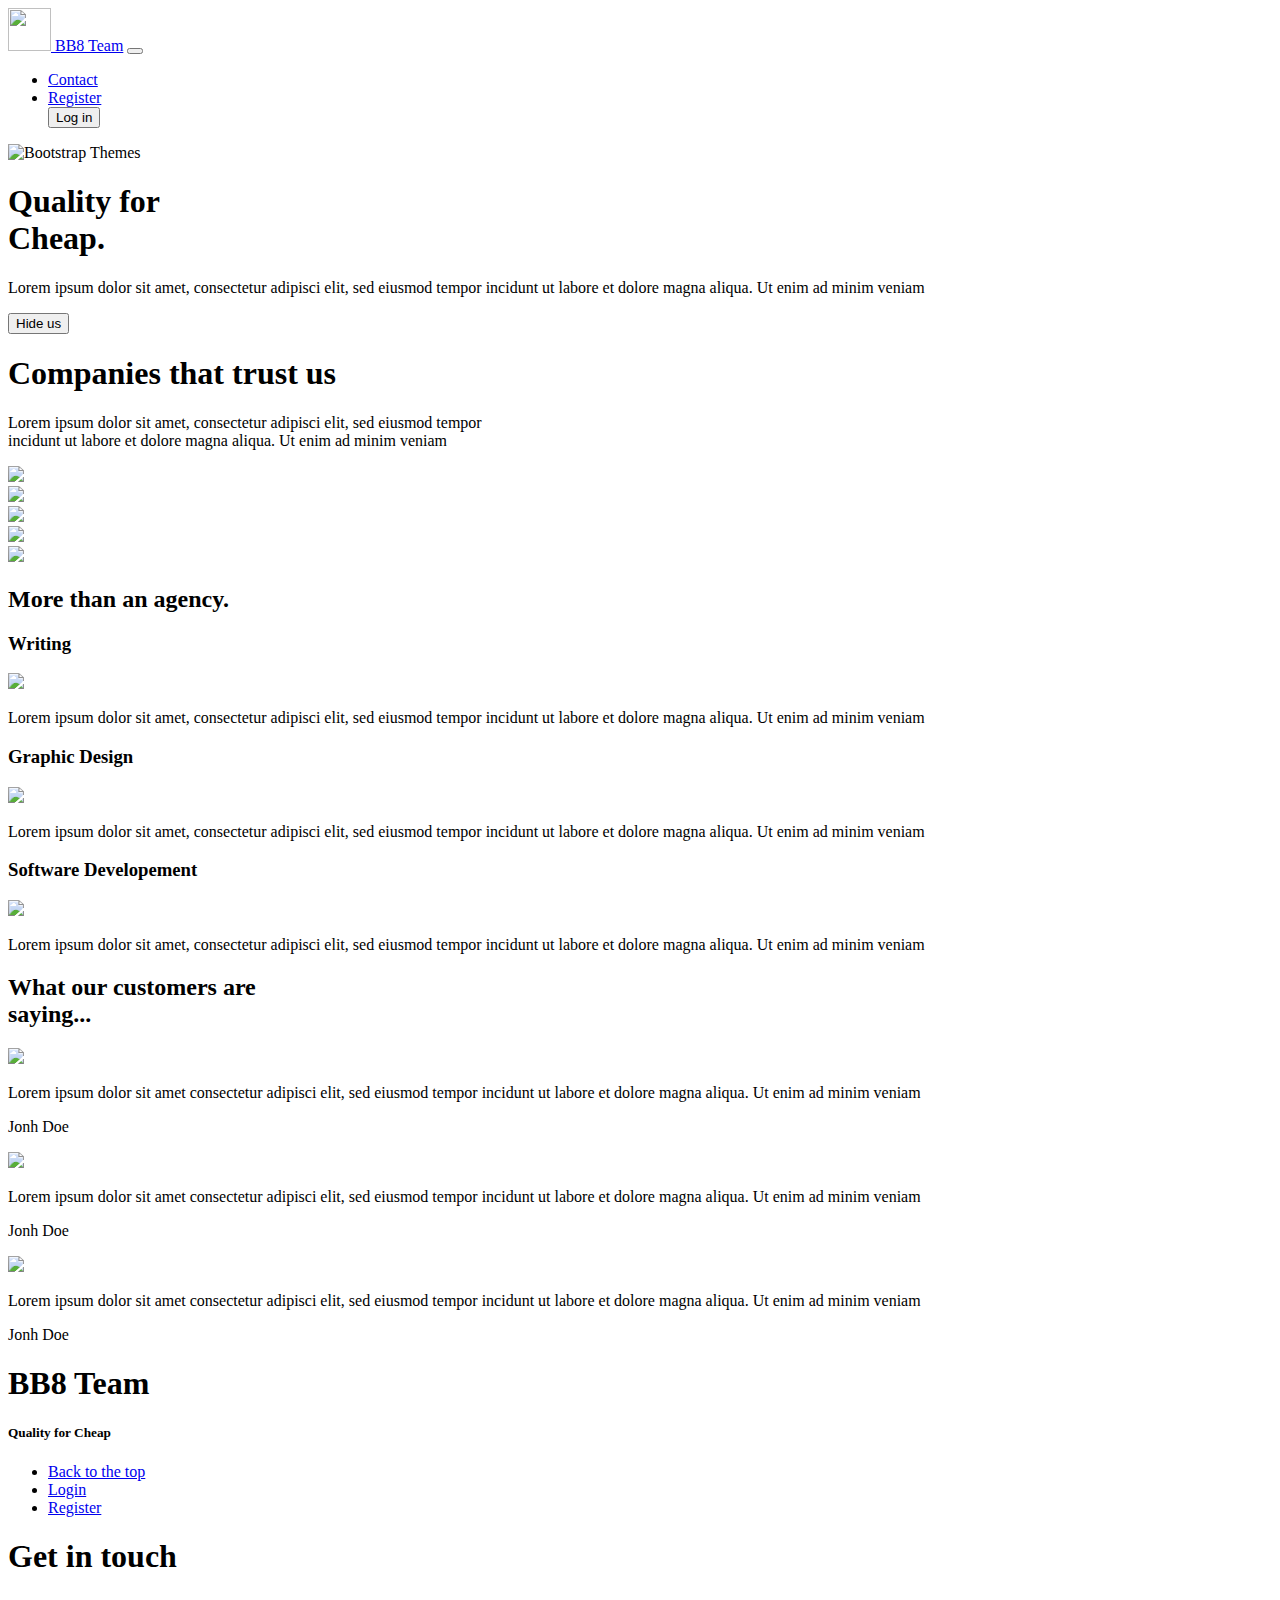
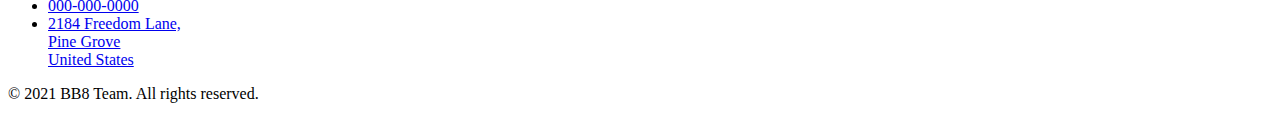
==== index.html @ 25f7b1ad "Update index.html" ====
<!doctype html>
<html lang="en">
<head>
  <meta charset="utf-8">
  <meta name="viewport" content="width=device-width, initial-scale=1">
  <link href="https://cdn.jsdelivr.net/npm/bootstrap@5.1.2/dist/css/bootstrap.min.css" rel="stylesheet" integrity="sha384-uWxY/CJNBR+1zjPWmfnSnVxwRheevXITnMqoEIeG1LJrdI0GlVs/9cVSyPYXdcSF" crossorigin="anonymous">
  <link rel="stylesheet" href="../bb8_team/assets/css/bootstrap.css">
  <title>BB8 Team</title>
</head>
<body loading="lazy">

  <section id="header">

    <nav class="navbar navbar-expand-lg navbar-light shadow-sm">
      <div class="container">
        <a class="navbar-brand fw-bold title" href="#">
          <img src="../bb8team/images/Logo.png" width="43" height="43"> BB8 Team</a>

        <button class="navbar-toggler" type="button" data-bs-toggle="collapse" data-bs-target="#navbarNav" aria-controls="navbarNav" aria-expanded="false" aria-label="Toggle navigation">
          <span class="navbar-toggler-icon"></span>
        </button>
        <div class="collapse navbar-collapse justify-content-end" id="navbarNav">
          <ul class="navbar-nav">
            <li class="nav-item">
              <a class="nav-link px-5 fw-normal" href="#">Contact</a>
            </li>
            <li class="nav-item">
              <a class="nav-link px-5 fw-normal" href="#">Register</a>
            </li>
            <button type="button" class="btn btn-primary btn-padding-y-sm w-100 text-white btn-nav px-5">Log in</button>
          </ul>
        </div>
      </div>
    </nav>

  </section>

  <section id="main">

    <div class="container-xxl col-xxl-10 px-5 py-5">
      <div class="row flex-lg-row-reverse align-items-center g-5 py-5">
        <div class="col-10 col-sm-8 col-lg-6">
          <img src="../bb8team/images/Ilustration.svg" class="d-block mx-lg-auto float-end img-fluid img--flat" alt="Bootstrap Themes" width="486" height="612" loading="lazy">
        </div>
        <div class="col-lg-6 ">
          <h1 class="display-1--h1 lh-1 mb-5">Quality for <br />
          Cheap.</h1>
          <p class="lead display-2--p">Lorem ipsum dolor sit amet, consectetur adipisci elit, sed eiusmod tempor incidunt ut labore et dolore magna aliqua. Ut enim ad minim veniam</p>
          <div class="d-grid gap-2 d-md-flex justify-content-md-start">
            <button type="button" class="btn px-5 btn-hide">Hide us</button>
          </div>
        </div>
      </div>
    </div>

  <section>

  <section id="companies">
      
      <div class="px-4 py-5 my-5 text-center">
        <h1 class="display-4 fw-bold">Companies that trust us</h1>
        <div class="col-lg-12 mx-auto">
          <p class="lead mb-4 fw-normal">Lorem ipsum dolor sit amet, consectetur adipisci elit, sed eiusmod tempor <br />
            incidunt ut labore et dolore magna aliqua. Ut enim ad minim veniam</p>
          <div class="col-lg-12 mx-auto">
            <div class="row justify-content-center align-items-center">
              <div class="col">
                <img src="../bb8team/images/logo-7 1-1.png" />
              </div>
              <div class="col">
                <img src="../bb8team/images/logo-6 1-1.png" />
              </div>
              <div class="col">
                <img src="../bb8team/images/logo-9 1-1.png" />
              </div>
              <div class="col">
                <img src="../bb8team/images/logo-8 1-1.png" />
              </div>
              <div class="col">
                <img src="../bb8team/images/logo-24 1-1.png" />
              </div>
            </div>
          </div>
        </div>
      </div>

  </section>

  <section id="products">

    <div class="container justify-content-center">
      <div class="row">
        <div class="col-md-12">
          <h2 class="display-3 text-center mb-5 mt-xl-5">
            <span class="display-3 fw-bold mb-4">More than an agency.</span>
          </h2>
        </div>
      </div>

      <div class="row justify-content-between mx-auto products">
        
        <div class="card products mb-5 mt-xl-5">
          <h3 class="card-title writing">Writing</h3>
          <div class="icon"><img src="../bb8team/images/Frame 2.svg" /></div>
          <p class="description">Lorem ipsum dolor sit amet, consectetur adipisci elit, sed eiusmod tempor incidunt ut labore et dolore magna aliqua. Ut enim ad minim veniam</p>
        </div>

        <div class="card products mb-5 mt-xl-5">
          <h3 class="card-title graphic">Graphic Design</h3>
          <div class="icon"><img src="../bb8team/images/graphicDesign_icon.svg" /></div>
          <p class="description">Lorem ipsum dolor sit amet, consectetur adipisci elit, sed eiusmod tempor incidunt ut labore et dolore magna aliqua. Ut enim ad minim veniam</p>
        </div>

        <div class="card products mb-5 mt-xl-5">
          <h3 class="card-title soft">Software Developement</h3>
          <div class="icon"><img src="../bb8team/images/softwareDevelopment_icon.svg" /></div>
          <p class="description">Lorem ipsum dolor sit amet, consectetur adipisci elit, sed eiusmod tempor incidunt ut labore et dolore magna aliqua. Ut enim ad minim veniam</p>
        </div>

      </div>
    </div>

  </section>

  <section id="testemunials">

    <div class="container justify-content-center">
      <div class="row">
        <div class="col-md-12">
          <h2 class="display-3 text-left mb-5 mt-xl-5">
            <span class="display-4 fw-bold mb-4">What our customers are <br /> saying...</span>
          </h2>
        </div>
      </div>

      <div class="row justify-content-between mx-auto testemunials">
        
        <div class="card card-testemunials mb-5 mt-xl-5">
          <div class="icon-quot"><img src="../bb8team/images/quot.svg" /></div>
          <p class="description">Lorem ipsum dolor sit amet consectetur adipisci elit, sed eiusmod tempor incidunt ut labore et dolore magna aliqua. Ut enim ad minim veniam</p>
          <p class="name">Jonh Doe</p>
        </div>

        <div class="card card-testemunials mb-5 mt-xl-5">
          <div class="icon-quot"><img src="../bb8team/images/quot.svg" /></div>
          <p class="description">Lorem ipsum dolor sit amet consectetur adipisci elit, sed eiusmod tempor incidunt ut labore et dolore magna aliqua. Ut enim ad minim veniam</p>
          <p class="name">Jonh Doe</p>
        </div>

        <div class="card card-testemunials mb-5 mt-xl-5">
          <div class="icon-quot"><img src="../bb8team/images/quot.svg" /></div>
          <p class="description">Lorem ipsum dolor sit amet consectetur adipisci elit, sed eiusmod tempor incidunt ut labore et dolore magna aliqua. Ut enim ad minim veniam</p>
          <p class="name">Jonh Doe</p>
        </div>

      </div>
    </div>

  </section>

  <section id="footer">

    <div class="container">
    <div class="row container justify-content-center footer">
        
      <div class="row g-2">
        <div class="col-6 col-md-6 text-start footer-start">
          <div class="footer-title">
            <h1>BB8 Team</h1>
            <h5>Quality for Cheap</h5>
          </div>
          <ul class="nav mt-5 flex-column">
            <li class="nav-item">
              <a class="nav-link active" href="#">Back to the top</a>
            </li>
            <li class="nav-item">
              <a class="nav-link" href="#">Login</a>
            </li>
            <li class="nav-item">
              <a class="nav-link" href="#">Register</a>
            </li>
          </ul>
        </div>

        <div class="col-6 col-md-6 text-end footer-center">
          <div class="footer-title">
            <h1>Get in touch</h1>
          </div>
          <ul class="nav mt-5 flex-column">
            <li class="nav-item">
              <a class="nav-link active" href="#">000-000-0000</a>
            </li>
            <li class="nav-item">
              <a class="nav-link" href="#">2184 Freedom Lane, <br />
              Pine Grove <br />
              United States</a>
            </li>
          </ul>
        </div>

        <div class="col-6 col-12 text-center footer-end">
          <div class="copy">
            <p>© 2021 BB8 Team. All rights reserved.
            </p>
          </div>
        </div>
        </div>
      </div>
        
    </div>
    </div>

  </section>

<script src="https://cdn.jsdelivr.net/npm/bootstrap@5.1.2/dist/js/bootstrap.bundle.min.js" integrity="sha384-kQtW33rZJAHjgefvhyyzcGF3C5TFyBQBA13V1RKPf4uH+bwyzQxZ6CmMZHmNBEfJ" crossorigin="anonymous"></script>
</body>
</html>
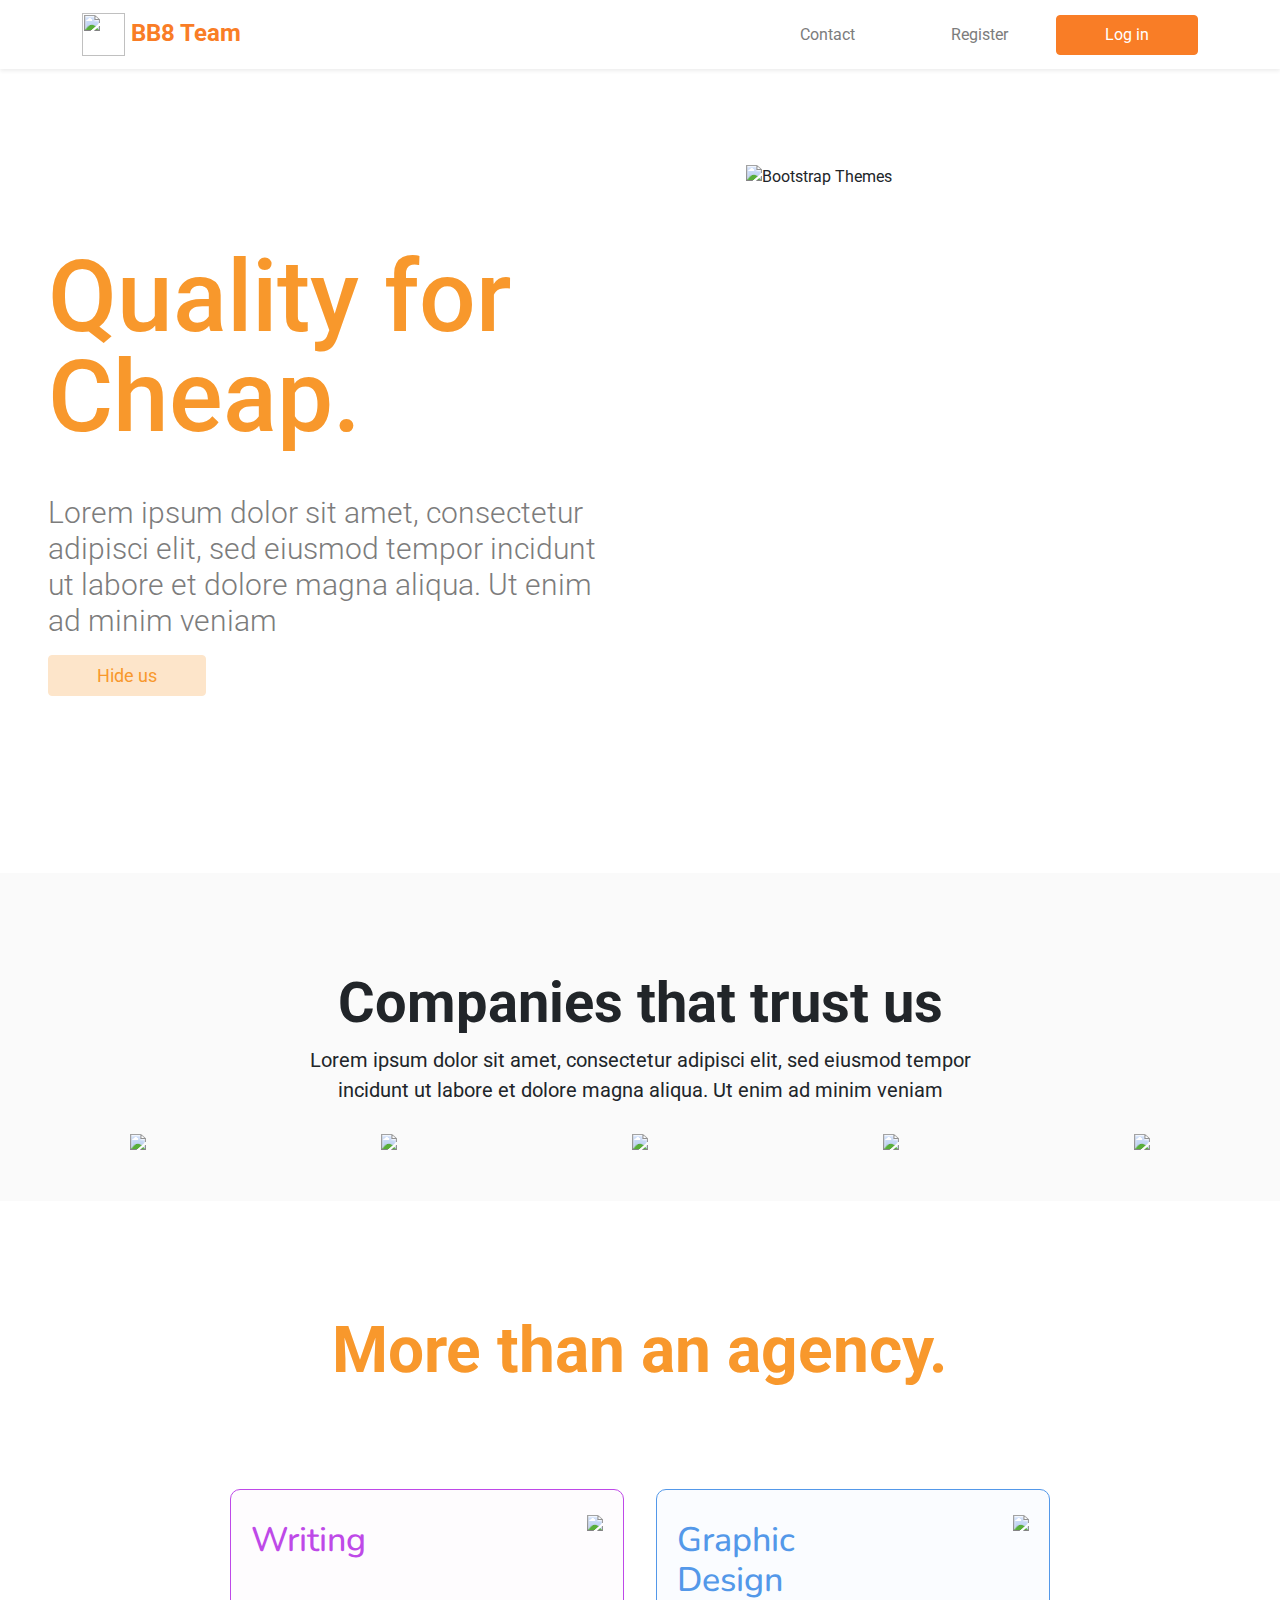
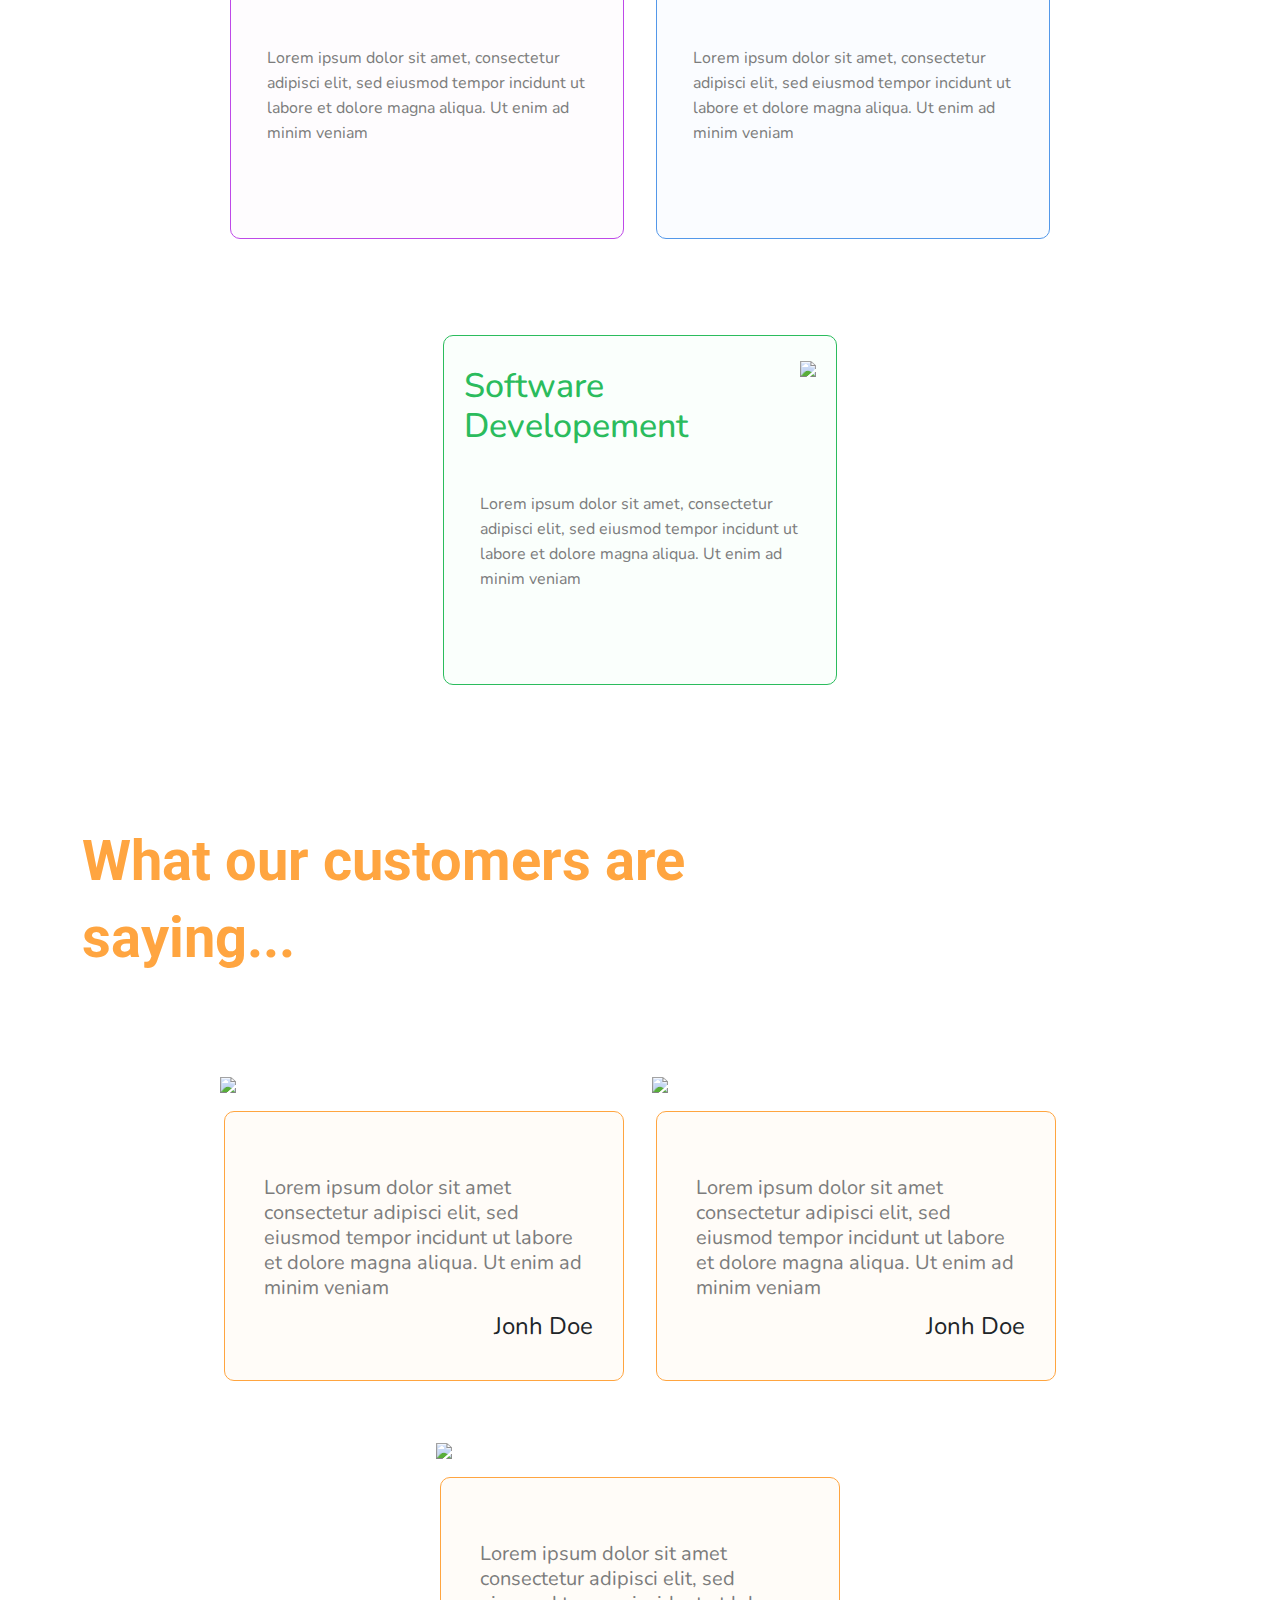
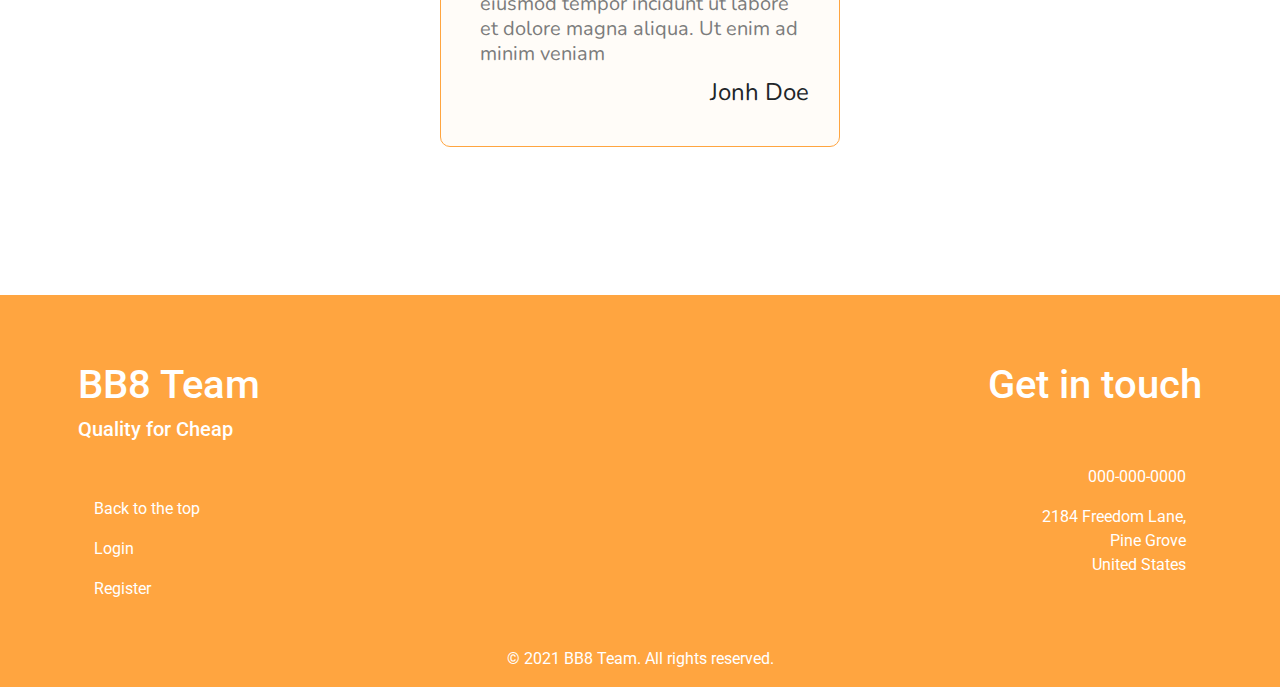
==== commit 5fe1f473: "Update index.html" ====
--- a/index.html
+++ b/index.html
@@ -3,8 +3,10 @@
 <head>
   <meta charset="utf-8">
   <meta name="viewport" content="width=device-width, initial-scale=1">
+  <link rel="shortcut icon" href="images/Logo Favicon.png" type="image/x-icon" />
+  <link rel="stylesheet" href="https://use.fontawesome.com/releases/v5.15.3/css/all.css" integrity="sha384-SZXxX4whJ79/gErwcOYf+zWLeJdY/qpuqC4cAa9rOGUstPomtqpuNWT9wdPEn2fk" crossorigin="anonymous">
   <link href="https://cdn.jsdelivr.net/npm/bootstrap@5.1.2/dist/css/bootstrap.min.css" rel="stylesheet" integrity="sha384-uWxY/CJNBR+1zjPWmfnSnVxwRheevXITnMqoEIeG1LJrdI0GlVs/9cVSyPYXdcSF" crossorigin="anonymous">
-  <link rel="stylesheet" href="../bb8_team/assets/css/bootstrap.css">
+  <link rel="stylesheet" href="assets/css/bootstrap.css">
   <title>BB8 Team</title>
 </head>
 <body loading="lazy">
@@ -14,7 +16,7 @@
     <nav class="navbar navbar-expand-lg navbar-light shadow-sm">
       <div class="container">
         <a class="navbar-brand fw-bold title" href="#">
-          <img src="../bb8team/images/Logo.png" width="43" height="43"> BB8 Team</a>
+          <img src="images/Logo.png" width="43" height="43"> BB8 Team</a>
 
         <button class="navbar-toggler" type="button" data-bs-toggle="collapse" data-bs-target="#navbarNav" aria-controls="navbarNav" aria-expanded="false" aria-label="Toggle navigation">
           <span class="navbar-toggler-icon"></span>
@@ -22,10 +24,10 @@
         <div class="collapse navbar-collapse justify-content-end" id="navbarNav">
           <ul class="navbar-nav">
             <li class="nav-item">
-              <a class="nav-link px-5 fw-normal" href="#">Contact</a>
-            </li>
-            <li class="nav-item">
-              <a class="nav-link px-5 fw-normal" href="#">Register</a>
+              <a class="nav-link text-center px-5 fw-normal" href="#">Contact</a>
+            </li>
+            <li class="nav-item">
+              <a class="nav-link text-center px-5 fw-normal" href="#">Register</a>
             </li>
             <button type="button" class="btn btn-primary btn-padding-y-sm w-100 text-white btn-nav px-5">Log in</button>
           </ul>
@@ -40,7 +42,7 @@
     <div class="container-xxl col-xxl-10 px-5 py-5">
       <div class="row flex-lg-row-reverse align-items-center g-5 py-5">
         <div class="col-10 col-sm-8 col-lg-6">
-          <img src="../bb8team/images/Ilustration.svg" class="d-block mx-lg-auto float-end img-fluid img--flat" alt="Bootstrap Themes" width="486" height="612" loading="lazy">
+          <img src="images/Ilustration.svg" class="d-block mx-lg-auto float-end img-fluid img--flat" alt="Bootstrap Themes" width="486" height="612" loading="lazy">
         </div>
         <div class="col-lg-6 ">
           <h1 class="display-1--h1 lh-1 mb-5">Quality for <br />
@@ -65,19 +67,19 @@
           <div class="col-lg-12 mx-auto">
             <div class="row justify-content-center align-items-center">
               <div class="col">
-                <img src="../bb8team/images/logo-7 1-1.png" />
-              </div>
-              <div class="col">
-                <img src="../bb8team/images/logo-6 1-1.png" />
-              </div>
-              <div class="col">
-                <img src="../bb8team/images/logo-9 1-1.png" />
-              </div>
-              <div class="col">
-                <img src="../bb8team/images/logo-8 1-1.png" />
-              </div>
-              <div class="col">
-                <img src="../bb8team/images/logo-24 1-1.png" />
+                <img src="images/logo-7 1-1.png" />
+              </div>
+              <div class="col">
+                <img src="images/logo-6 1-1.png" />
+              </div>
+              <div class="col">
+                <img src="images/logo-9 1-1.png" />
+              </div>
+              <div class="col">
+                <img src="images/logo-8 1-1.png" />
+              </div>
+              <div class="col">
+                <img src="images/logo-24 1-1.png" />
               </div>
             </div>
           </div>
@@ -97,23 +99,23 @@
         </div>
       </div>
 
-      <div class="row justify-content-between mx-auto products">
-        
-        <div class="card products mb-5 mt-xl-5">
+      <div class="row justify-content-center mx-auto products">
+        
+        <div class="card products me-3 ms-3 mb-5 mt-xl-5">
           <h3 class="card-title writing">Writing</h3>
-          <div class="icon"><img src="../bb8team/images/Frame 2.svg" /></div>
+          <div class="icon"><img src="images/Frame 2.svg" /></div>
           <p class="description">Lorem ipsum dolor sit amet, consectetur adipisci elit, sed eiusmod tempor incidunt ut labore et dolore magna aliqua. Ut enim ad minim veniam</p>
         </div>
 
-        <div class="card products mb-5 mt-xl-5">
+        <div class="card products me-3 ms-3 mb-5 mt-xl-5">
           <h3 class="card-title graphic">Graphic Design</h3>
-          <div class="icon"><img src="../bb8team/images/graphicDesign_icon.svg" /></div>
+          <div class="icon"><img src="images/graphicDesign_icon.svg" /></div>
           <p class="description">Lorem ipsum dolor sit amet, consectetur adipisci elit, sed eiusmod tempor incidunt ut labore et dolore magna aliqua. Ut enim ad minim veniam</p>
         </div>
 
-        <div class="card products mb-5 mt-xl-5">
+        <div class="card products me-3 ms-3 mb-5 mt-xl-5">
           <h3 class="card-title soft">Software Developement</h3>
-          <div class="icon"><img src="../bb8team/images/softwareDevelopment_icon.svg" /></div>
+          <div class="icon"><img src="images/softwareDevelopment_icon.svg" /></div>
           <p class="description">Lorem ipsum dolor sit amet, consectetur adipisci elit, sed eiusmod tempor incidunt ut labore et dolore magna aliqua. Ut enim ad minim veniam</p>
         </div>
 
@@ -133,22 +135,22 @@
         </div>
       </div>
 
-      <div class="row justify-content-between mx-auto testemunials">
-        
-        <div class="card card-testemunials mb-5 mt-xl-5">
-          <div class="icon-quot"><img src="../bb8team/images/quot.svg" /></div>
+      <div class="row justify-content-center mx-auto  testemunials">
+        
+        <div class="card card-testemunials me-3 ms-3 mb-5 mt-xl-5">
+          <div class="icon-quot"><img src="images/quot.svg" /></div>
           <p class="description">Lorem ipsum dolor sit amet consectetur adipisci elit, sed eiusmod tempor incidunt ut labore et dolore magna aliqua. Ut enim ad minim veniam</p>
           <p class="name">Jonh Doe</p>
         </div>
 
-        <div class="card card-testemunials mb-5 mt-xl-5">
-          <div class="icon-quot"><img src="../bb8team/images/quot.svg" /></div>
+        <div class="card card-testemunials me-3 ms-3 mb-5 mt-xl-5">
+          <div class="icon-quot"><img src="images/quot.svg" /></div>
           <p class="description">Lorem ipsum dolor sit amet consectetur adipisci elit, sed eiusmod tempor incidunt ut labore et dolore magna aliqua. Ut enim ad minim veniam</p>
           <p class="name">Jonh Doe</p>
         </div>
 
-        <div class="card card-testemunials mb-5 mt-xl-5">
-          <div class="icon-quot"><img src="../bb8team/images/quot.svg" /></div>
+        <div class="card card-testemunials me-3 ms-3 mb-5 mt-xl-5">
+          <div class="icon-quot"><img src="images/quot.svg" /></div>
           <p class="description">Lorem ipsum dolor sit amet consectetur adipisci elit, sed eiusmod tempor incidunt ut labore et dolore magna aliqua. Ut enim ad minim veniam</p>
           <p class="name">Jonh Doe</p>
         </div>
@@ -161,7 +163,7 @@
   <section id="footer">
 
     <div class="container">
-    <div class="row container justify-content-center footer">
+    <div class="row justify-content-center footer">
         
       <div class="row g-2">
         <div class="col-6 col-md-6 text-start footer-start">
@@ -212,6 +214,26 @@
 
   </section>
 
-<script src="https://cdn.jsdelivr.net/npm/bootstrap@5.1.2/dist/js/bootstrap.bundle.min.js" integrity="sha384-kQtW33rZJAHjgefvhyyzcGF3C5TFyBQBA13V1RKPf4uH+bwyzQxZ6CmMZHmNBEfJ" crossorigin="anonymous"></script>
+  <div id="dark-mode" class="btn-mode">
+    <i id="icon" class="fas fa-moon"></i>
+  </div>
+
+  <script>
+    const $html = document.querySelector('html');
+    const $btn = document.querySelector('.btn-mode');
+    const $text = document.getElementById("default");
+    const $icon = document.getElementById("icon");
+    $btn.addEventListener('click',function(){
+      $html.classList.toggle('dark-mode');
+      $icon.classList.toggle("fa-sun");
+      if ($text.innerHTML == "Dark Mode") {
+            $text.textContent = "";
+      } else {
+            $text.textContent = "";
+      }
+    });
+  </script>
+  <script src="https://cdn.jsdelivr.net/npm/bootstrap@5.1.2/dist/js/bootstrap.bundle.min.js" integrity="sha384-kQtW33rZJAHjgefvhyyzcGF3C5TFyBQBA13V1RKPf4uH+bwyzQxZ6CmMZHmNBEfJ" crossorigin="anonymous"></script>
+
 </body>
 </html>
